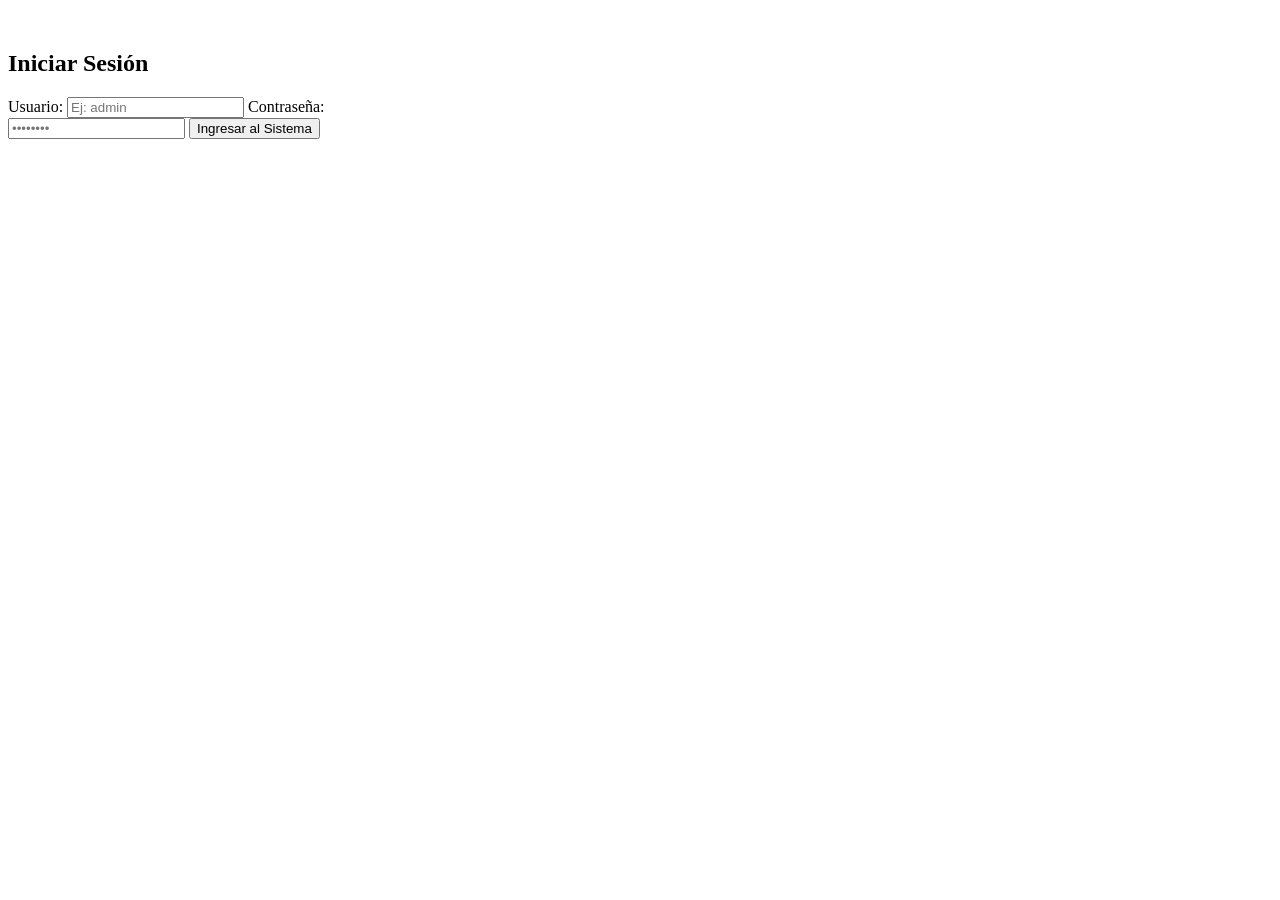
==== client/public/login.html @ eef2f98c "Create login.html" ====
<!DOCTYPE html>
<html lang="es">
<head>
  <meta charset="UTF-8">
  <title>Login - Carnicería Delicias</title>
  <link rel="stylesheet" href="styles.css">
</head>
<body>
  <div class="container" style="max-width: 400px; margin-top: 50px;">
    <h2>Iniciar Sesión</h2>
    <form id="form-login">
      <label>Usuario:</label>
      <input type="text" id="login-usuario" placeholder="Ej: admin" required>
      
      <label>Contraseña:</label>
      <input type="password" id="login-password" placeholder="••••••••" required>
      
      <button type="submit">Ingresar al Sistema</button>
    </form>
    <div id="mensaje-login"></div>
  </div>

  <script>
    document.getElementById('form-login').addEventListener('submit', async (e) => {
      e.preventDefault();
      const usuario = document.getElementById('login-usuario').value;
      const password = document.getElementById('login-password').value;

      try {
        const res = await fetch('http://localhost:4000/api/auth/login', {
          method: 'POST',
          headers: { 'Content-Type': 'application/json' },
          body: JSON.stringify({ usuario, password })
        });
        const result = await res.json();

        if (res.ok) {
          // Guardar credenciales y token en el navegador
          localStorage.setItem('token', result.token);
          localStorage.setItem('usuario', JSON.stringify(result.usuario));
          
          // Redirigir según el rol
          if (result.usuario.rol === 'administrador') {
            window.location.href = 'admin.html';
          } else {
            window.location.href = 'index.html';
          }
        } else {
          document.getElementById('mensaje-login').innerText = result.error || 'Error de credenciales';
        }
      } catch (err) {
        document.getElementById('mensaje-login').innerText = 'Error al conectar con la API';
      }
    });
  </script>
</body>
</html>
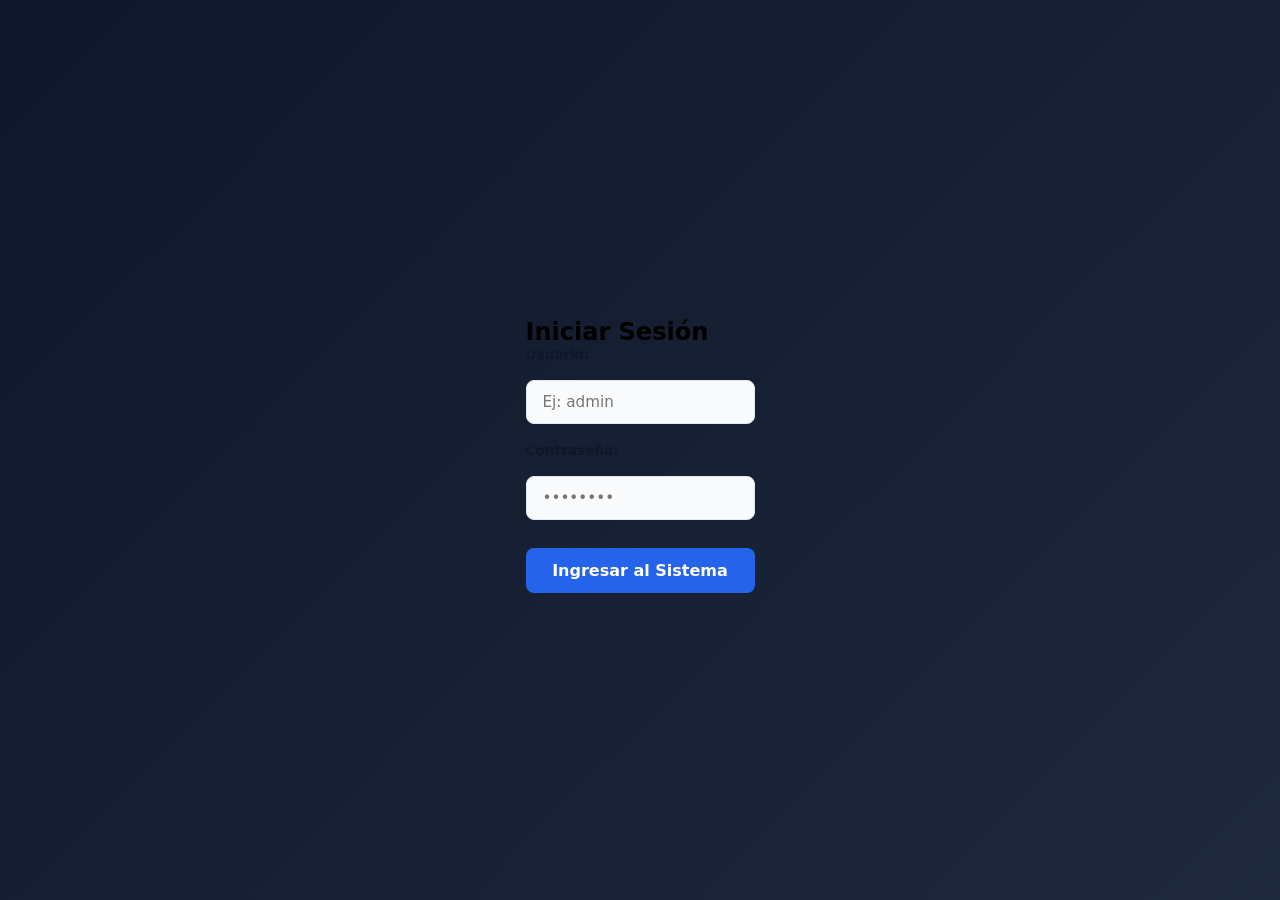
==== commit a0de249c: "Update login.html" ====
--- a/client/public/login.html
+++ b/client/public/login.html
@@ -3,7 +3,7 @@
 <head>
   <meta charset="UTF-8">
   <title>Login - Carnicería Delicias</title>
-  <link rel="stylesheet" href="styles.css">
+  <link rel="stylesheet" href="../src/login.css">
 </head>
 <body>
   <div class="container" style="max-width: 400px; margin-top: 50px;">
--- a/client/src/login.css
+++ b/client/src/login.css
@@ -0,0 +1,133 @@
+
+:root {
+  --primary-color: #2563eb;
+  --primary-hover: #1d4ed8;
+  --bg-gradient-start: #0f172a;
+  --bg-gradient-end: #1e293b;
+  --card-bg: #ffffff;
+  --text-dark: #0f172a;
+  --text-muted: #64748b;
+  --border-color: #e2e8f0;
+  --error-bg: #fef2f2;
+  --error-text: #dc2626;
+  --shadow: 0 20px 25px -5px rgba(0, 0, 0, 0.25), 0 8px 10px -6px rgba(0, 0, 0, 0.25);
+}
+
+* {
+  box-sizing: border-box;
+  margin: 0;
+  padding: 0;
+  font-family: 'Segoe UI', system-ui, -apple-system, sans-serif;
+}
+
+body {
+  background: linear-gradient(135deg, var(--bg-gradient-start), var(--bg-gradient-end));
+  min-height: 100vh;
+  display: flex;
+  justify-content: center;
+  align-items: center;
+  padding: 20px;
+}
+
+/* Tarjeta del Login */
+.login-card {
+  width: 100%;
+  max-width: 400px;
+  background: var(--card-bg);
+  border-radius: 16px;
+  box-shadow: var(--shadow);
+  padding: 40px 30px;
+}
+
+.login-header {
+  text-align: center;
+  margin-bottom: 28px;
+}
+
+.login-header h1 {
+  font-size: 1.6rem;
+  color: var(--text-dark);
+  font-weight: 700;
+  margin-bottom: 6px;
+}
+
+.login-header p {
+  font-size: 0.9rem;
+  color: var(--text-muted);
+}
+
+/* Formularios y Entradas */
+form {
+  display: flex;
+  flex-direction: column;
+  gap: 18px;
+}
+
+.form-group {
+  display: flex;
+  flex-direction: column;
+  gap: 6px;
+}
+
+label {
+  font-size: 0.85rem;
+  font-weight: 600;
+  color: var(--text-dark);
+}
+
+input {
+  width: 100%;
+  padding: 12px 16px;
+  font-size: 0.95rem;
+  border: 1px solid var(--border-color);
+  border-radius: 8px;
+  background-color: #f8fafc;
+  transition: all 0.2s ease;
+}
+
+input:focus {
+  outline: none;
+  background-color: #ffffff;
+  border-color: var(--primary-color);
+  box-shadow: 0 0 0 3px rgba(37, 99, 235, 0.15);
+}
+
+/* Botón de Ingreso */
+button {
+  width: 100%;
+  padding: 13px;
+  font-size: 1rem;
+  font-weight: 600;
+  color: #ffffff;
+  background-color: var(--primary-color);
+  border: none;
+  border-radius: 8px;
+  cursor: pointer;
+  margin-top: 10px;
+  transition: background-color 0.2s ease, transform 0.1s ease;
+}
+
+button:hover {
+  background-color: var(--primary-hover);
+  transform: translateY(-1px);
+}
+
+button:active {
+  transform: translateY(0);
+}
+
+/* Alerta de Error */
+#mensaje-login {
+  margin-top: 15px;
+  padding: 12px;
+  border-radius: 8px;
+  font-size: 0.875rem;
+  font-weight: 600;
+  text-align: center;
+}
+
+.msg-error {
+  background-color: var(--error-bg);
+  color: var(--error-text);
+  border: 1px solid #fecaca;
+}
